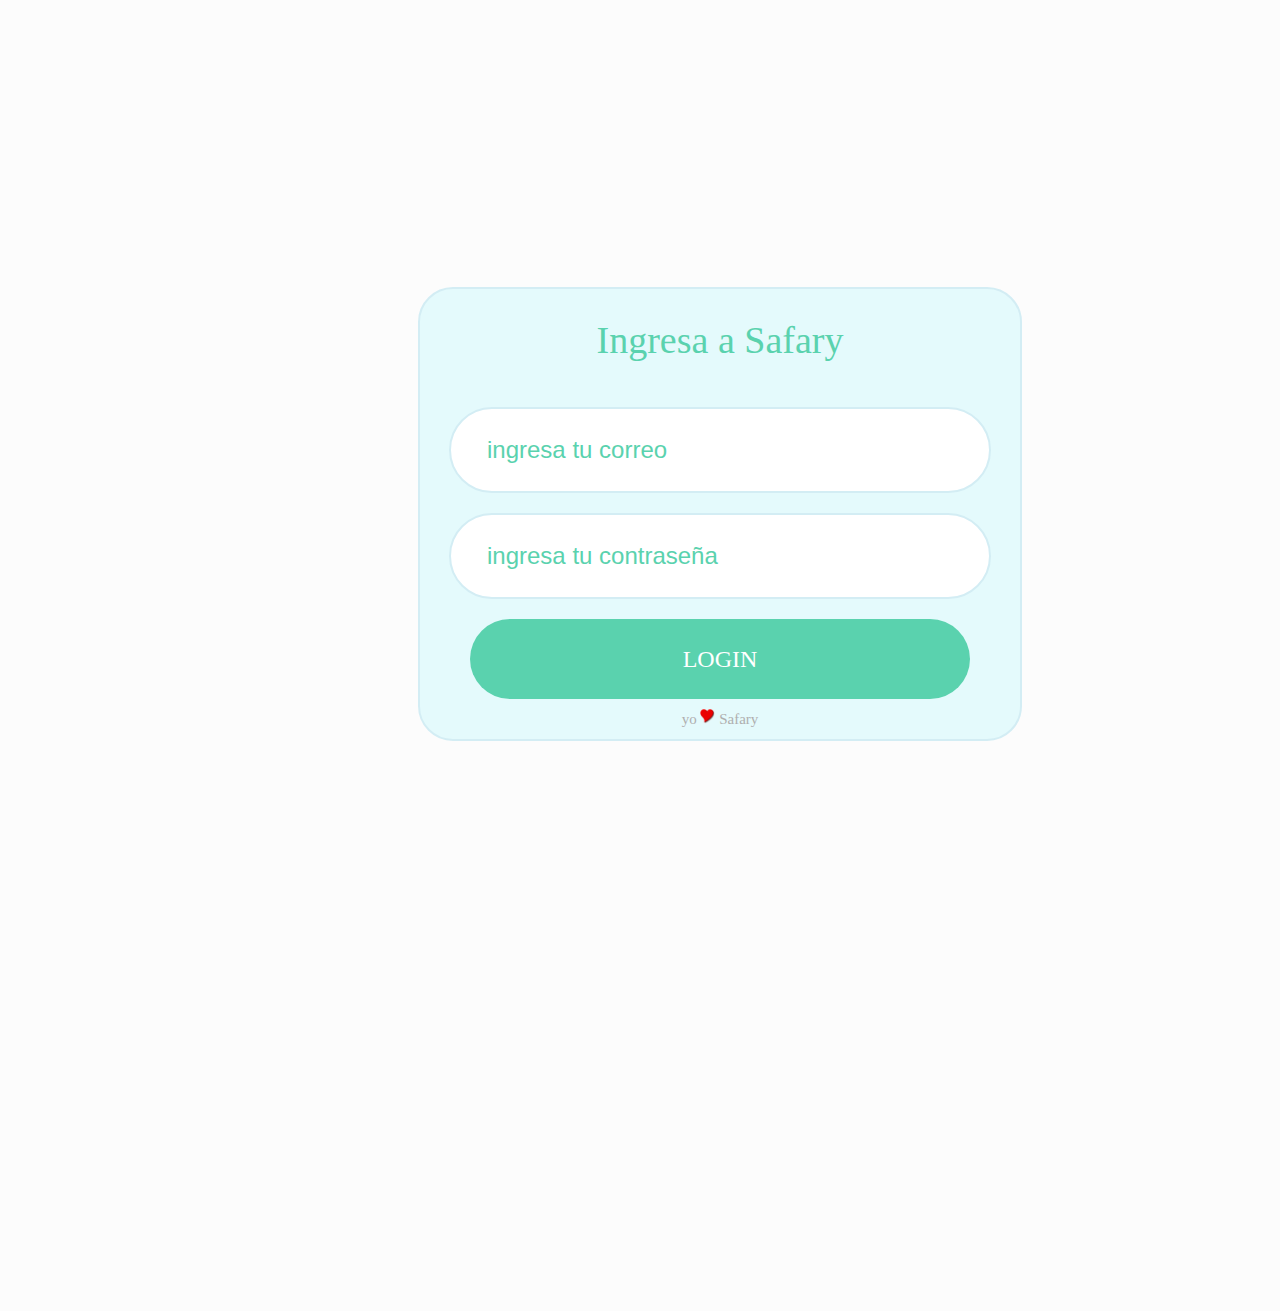
==== index.html @ 37da5dbb "proyecto zafari" ====
<!DOCTYPE html>
<html lang="en">
<head>
    <meta charset="UTF-8">
    <meta name="viewport" content="width=device-width, initial-scale=1.0">
    <meta http-equiv="X-UA-Compatible" content="ie=edge">
    <title>Safary</title>
    <link rel="stylesheet" href="./css/estilo.css">
    
<script src="./javascript/index.js"></script>
</head>
<body>
<form>

        <Header>
        <h1 id="head">
            Ingresa a Safary
        </h1>
    </Header>

        <input id="iduser" type="text" name="usuario" placeholder="ingresa tu correo">

        <input id="idpass" type="password" name="pass" placeholder="ingresa tu contraseña">

        
            <a class="boton" id="btn"onclick=validar(); href="#">LOGIN</a>
        
    <footer>
            yo <img src="./imagenes/corazon.gif" alt="corazon"> Safary
        </footer>
    </form>


</body>
</html>
---- css/estilo.css ----
* {
    margin:0;
}

body {
    width:  1440px ;
    height: 1024px ;
    background: #fcfcfc;


}


form {

    border: 2px solid #d3edf4;
    width: 600px;
    height: 450px;
    margin-left: auto;
    margin-right: auto;
    margin-top: 287px;
    background: #e4fafc;
    border-radius: 35px;
  
}

header {
width: 100%;

}

 h1{
     padding-top: 29px;
     color:#5AD2AE;
     text-align: center;
     font-size: 38px;
     font-style: normal;
    font-weight: normal;
    padding-bottom: 45px;

}

input {
    display: grid;
    width: 500px;
    height: 80px;
    border-radius: 45px;
    border: 2px solid #d3edf4;
    margin-left: auto;
    margin-right: auto;
   margin-bottom: 20px;
   padding-left: 36px;
   color: #5AD2AE;
   font-style: normal;
   font-weight: normal;
   font-size: 24px;

}

::placeholder {

    color: #5AD2AE;
    font-style: normal;
    font-weight: normal;
    font-size: 24px;

}

a {
    display: inline-block;
    text-decoration :none;
    color: #FFFFFF;
    text-align: center;
    font-size: 24px;
    font-style: normal;
    font-weight: normal;
    width: 500px;
    height: 80px;
    background: #5AD2AE;
    border-radius: 45px;
    margin-left: 50px;
    line-height: 80px;
}




img {
    width: 15px;
    height: 15px;
    }

footer {
    padding: 10px;
text-align: center;
color: #AFAFAF;
font-style: normal;
font-weight: normal;
font-size: 15px;

}


a:hover{

background: #50BC9C;
color: white;
}
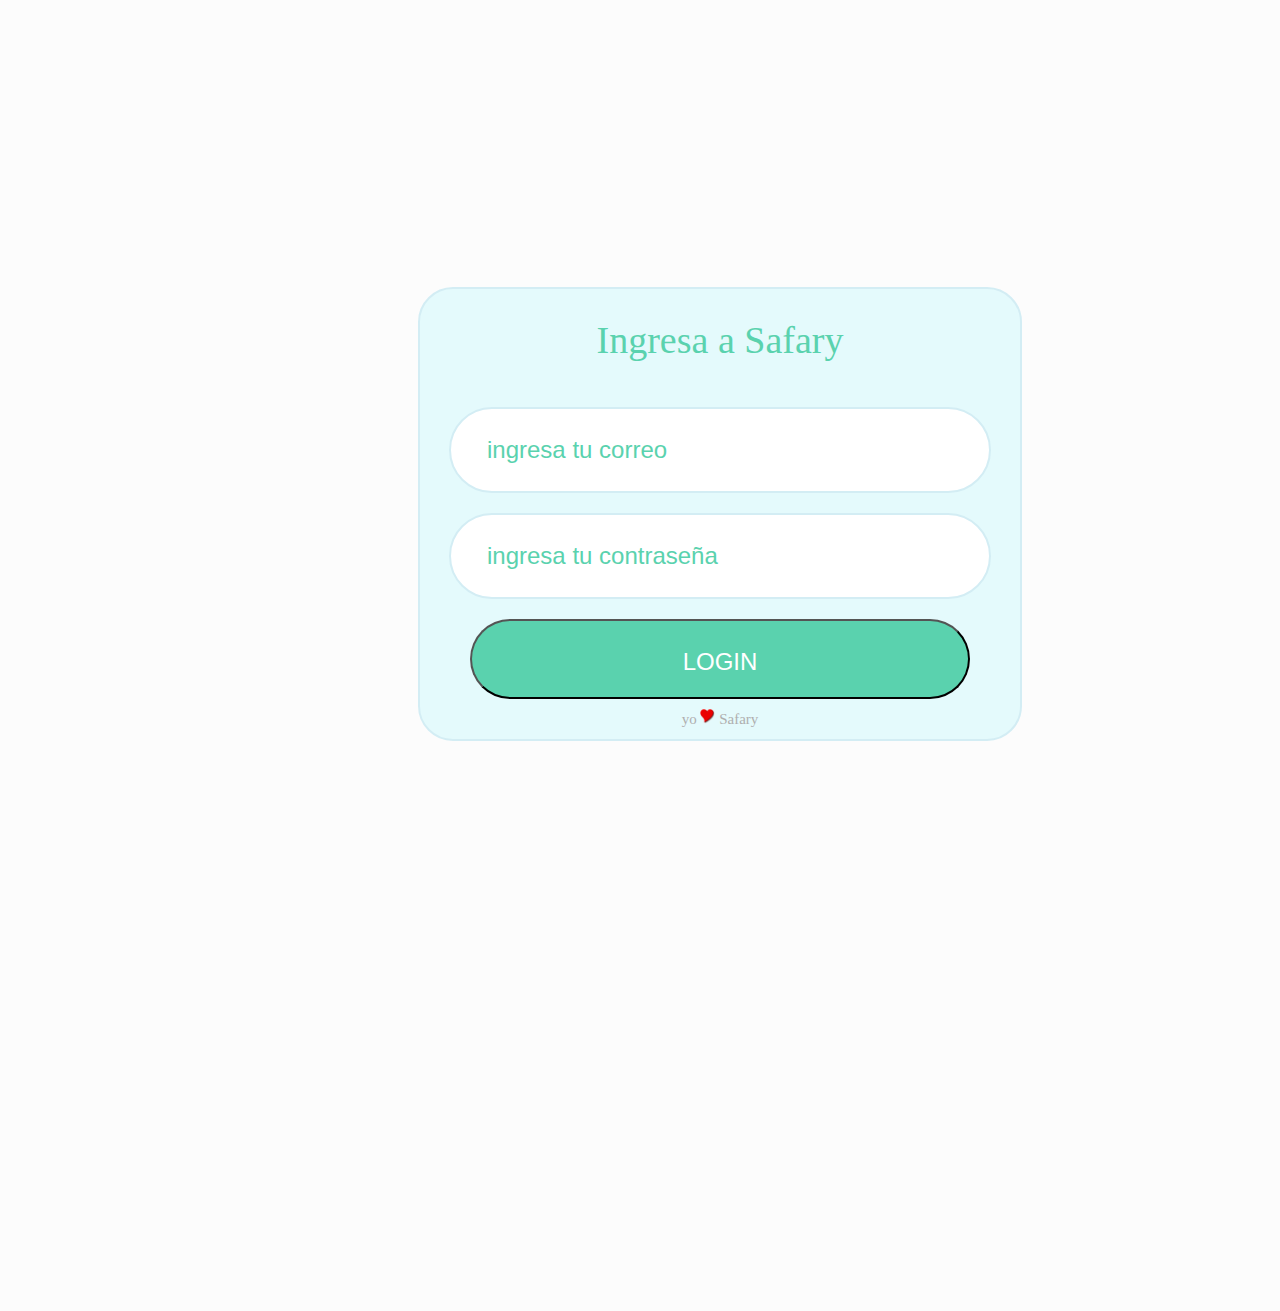
==== commit f4580bdd: "console.log  funciona en Mozila" ====
--- a/index.html
+++ b/index.html
@@ -7,7 +7,7 @@
     <title>Safary</title>
     <link rel="stylesheet" href="./css/estilo.css">
     
-<script src="./javascript/index.js"></script>
+
 </head>
 <body>
 <form>
@@ -23,13 +23,13 @@
         <input id="idpass" type="password" name="pass" placeholder="ingresa tu contraseña">
 
         
-            <a class="boton" id="btn"onclick=validar(); href="#">LOGIN</a>
+            <button type="submit" id="btn"  >LOGIN</button>
         
     <footer>
             yo <img src="./imagenes/corazon.gif" alt="corazon"> Safary
         </footer>
     </form>
 
-
+    <script src="./javascript/index.js"></script>
 </body>
 </html>--- a/css/estilo.css
+++ b/css/estilo.css
@@ -66,7 +66,7 @@
 
 }
 
-a {
+button {
     display: inline-block;
     text-decoration :none;
     color: #FFFFFF;
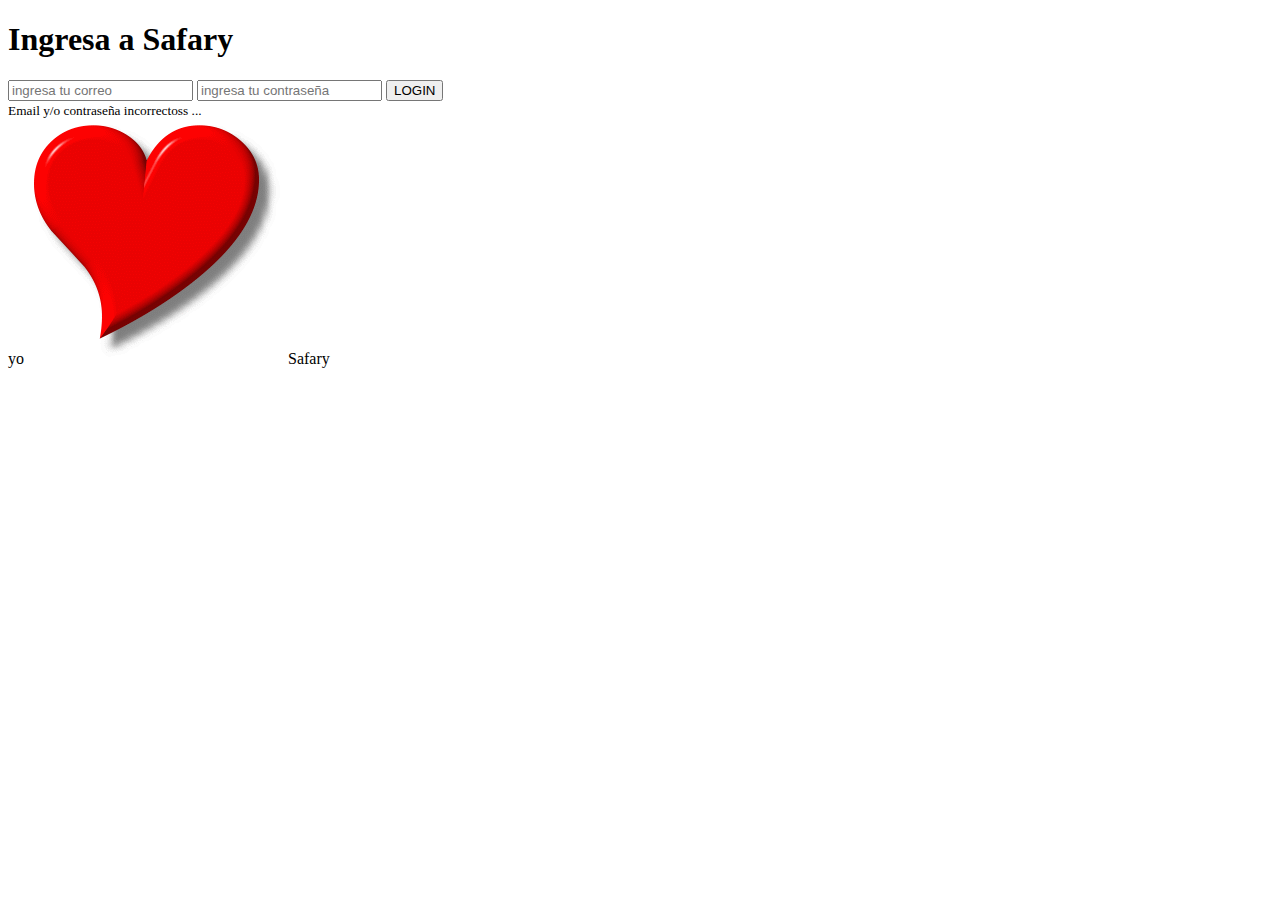
==== commit 8ec2bf81: "proyecto tercera nota App de Internet" ====
--- a/index.html
+++ b/index.html
@@ -1,35 +1,44 @@
 <!DOCTYPE html>
-<html lang="en">
+<html lang="es">
+
 <head>
     <meta charset="UTF-8">
     <meta name="viewport" content="width=device-width, initial-scale=1.0">
     <meta http-equiv="X-UA-Compatible" content="ie=edge">
     <title>Safary</title>
-    <link rel="stylesheet" href="./css/estilo.css">
-    
+<link rel="stylesheet" href="./Css/estilo.css">
+
 
 </head>
+
 <body>
-<form>
+
+    <main class="principal">
 
         <Header>
-        <h1 id="head">
-            Ingresa a Safary
-        </h1>
-    </Header>
+            <h1 id="head">
+                Ingresa a Safary
+            </h1>
+        </Header>
 
         <input id="iduser" type="text" name="usuario" placeholder="ingresa tu correo">
 
         <input id="idpass" type="password" name="pass" placeholder="ingresa tu contraseña">
 
-        
-            <button type="submit" id="btn"  >LOGIN</button>
-        
-    <footer>
-            yo <img src="./imagenes/corazon.gif" alt="corazon"> Safary
+        <button class="boton" type="button" id="btn">LOGIN</button>
+
+        <br>
+        <small id="error1" class="msg-error hide"> Email y/o contraseña incorrectoss ... </small>
+
+        <footer id="footer">
+
+            yo <img src="./Assets/corazon.gif" alt="corazon"> Safary
         </footer>
-    </form>
 
-    <script src="./javascript/index.js"></script>
+    </main>
+
+    <script type="text/javascript" src="./Javascript/index.js"></script>
+
 </body>
+
 </html>